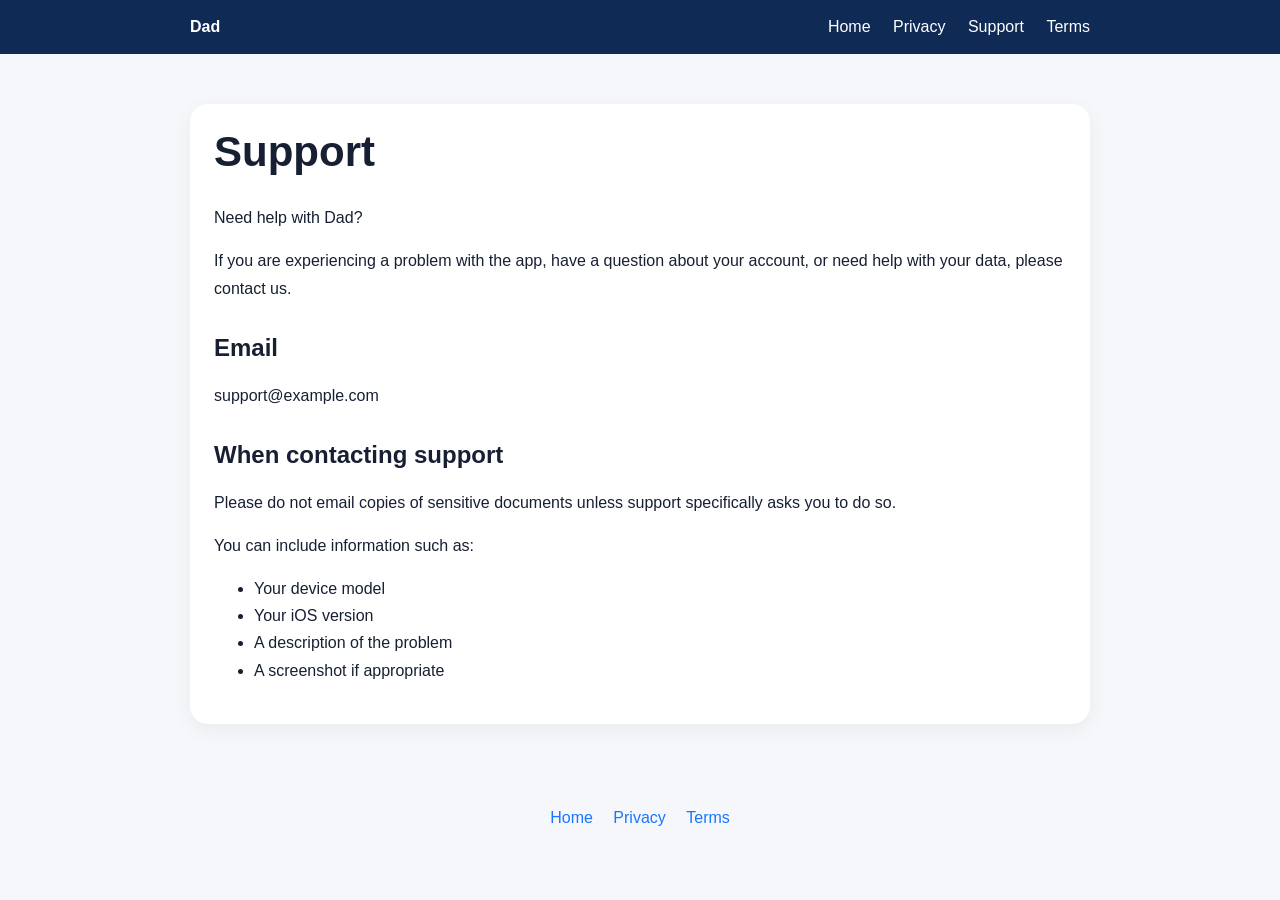
==== support.html @ 92d22b2d "Create support.html" ====
<!DOCTYPE html>
<html lang="en">
<head>
    <meta charset="UTF-8">
    <meta name="viewport" content="width=device-width, initial-scale=1.0">

    <title>Support - Dad</title>

    <link rel="stylesheet" href="style.css">
</head>

<body>

<header>
    <nav>
        <strong>Dad</strong>

        <div>
            <a href="index.html">Home</a>
            <a href="privacy.html">Privacy</a>
            <a href="support.html">Support</a>
            <a href="terms.html">Terms</a>
        </div>
    </nav>
</header>

<main>

    <div class="card">

        <h1>Support</h1>

        <p>
            Need help with Dad?
        </p>

        <p>
            If you are experiencing a problem with the app,
            have a question about your account, or need help
            with your data, please contact us.
        </p>

        <h2>Email</h2>

        <p>
            support@example.com
        </p>

        <h2>When contacting support</h2>

        <p>
            Please do not email copies of sensitive documents
            unless support specifically asks you to do so.
        </p>

        <p>
            You can include information such as:
        </p>

        <ul>
            <li>Your device model</li>
            <li>Your iOS version</li>
            <li>A description of the problem</li>
            <li>A screenshot if appropriate</li>
        </ul>

    </div>

</main>

<footer>

    <a href="index.html">Home</a>
    <a href="privacy.html">Privacy</a>
    <a href="terms.html">Terms</a>

</footer>

</body>
</html>
---- style.css ----
body {
    margin: 0;
    font-family: -apple-system, BlinkMacSystemFont, "Segoe UI", sans-serif;
    background: #f5f7fb;
    color: #172033;
}

header {
    background: #102a56;
    color: white;
    padding: 18px 24px;
}

nav {
    max-width: 900px;
    margin: auto;
    display: flex;
    justify-content: space-between;
    align-items: center;
}

nav a {
    color: white;
    text-decoration: none;
    margin-left: 18px;
}

main {
    max-width: 900px;
    margin: 50px auto;
    padding: 0 20px;
}

.hero {
    background: white;
    padding: 42px;
    border-radius: 22px;
    box-shadow: 0 10px 30px rgba(0,0,0,0.06);
}

h1 {
    font-size: 42px;
    margin-top: 0;
}

h2 {
    margin-top: 32px;
}

p, li {
    line-height: 1.7;
}

.button {
    display: inline-block;
    margin-top: 16px;
    background: #1976ff;
    color: white;
    padding: 13px 20px;
    border-radius: 12px;
    text-decoration: none;
    font-weight: 600;
}

.card {
    background: white;
    padding: 24px;
    border-radius: 18px;
    margin-top: 20px;
    box-shadow: 0 6px 20px rgba(0,0,0,0.05);
}

footer {
    text-align: center;
    padding: 35px 20px;
    color: #667085;
}

footer a {
    color: #1976ff;
    text-decoration: none;
    margin: 0 8px;
}
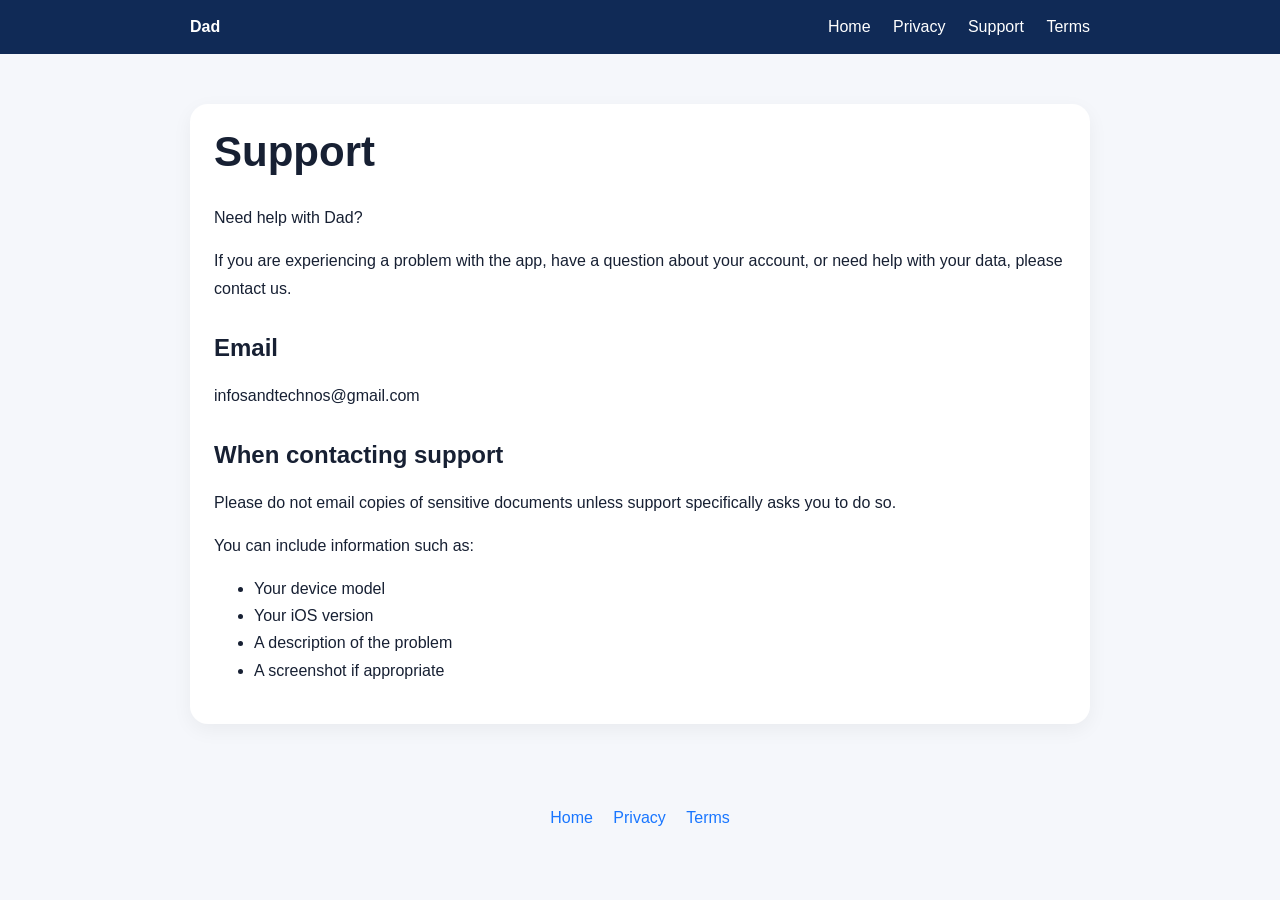
==== commit 69088075: "Update support.html" ====
--- a/support.html
+++ b/support.html
@@ -43,7 +43,7 @@
         <h2>Email</h2>
 
         <p>
-            support@example.com
+            infosandtechnos@gmail.com
         </p>
 
         <h2>When contacting support</h2>
